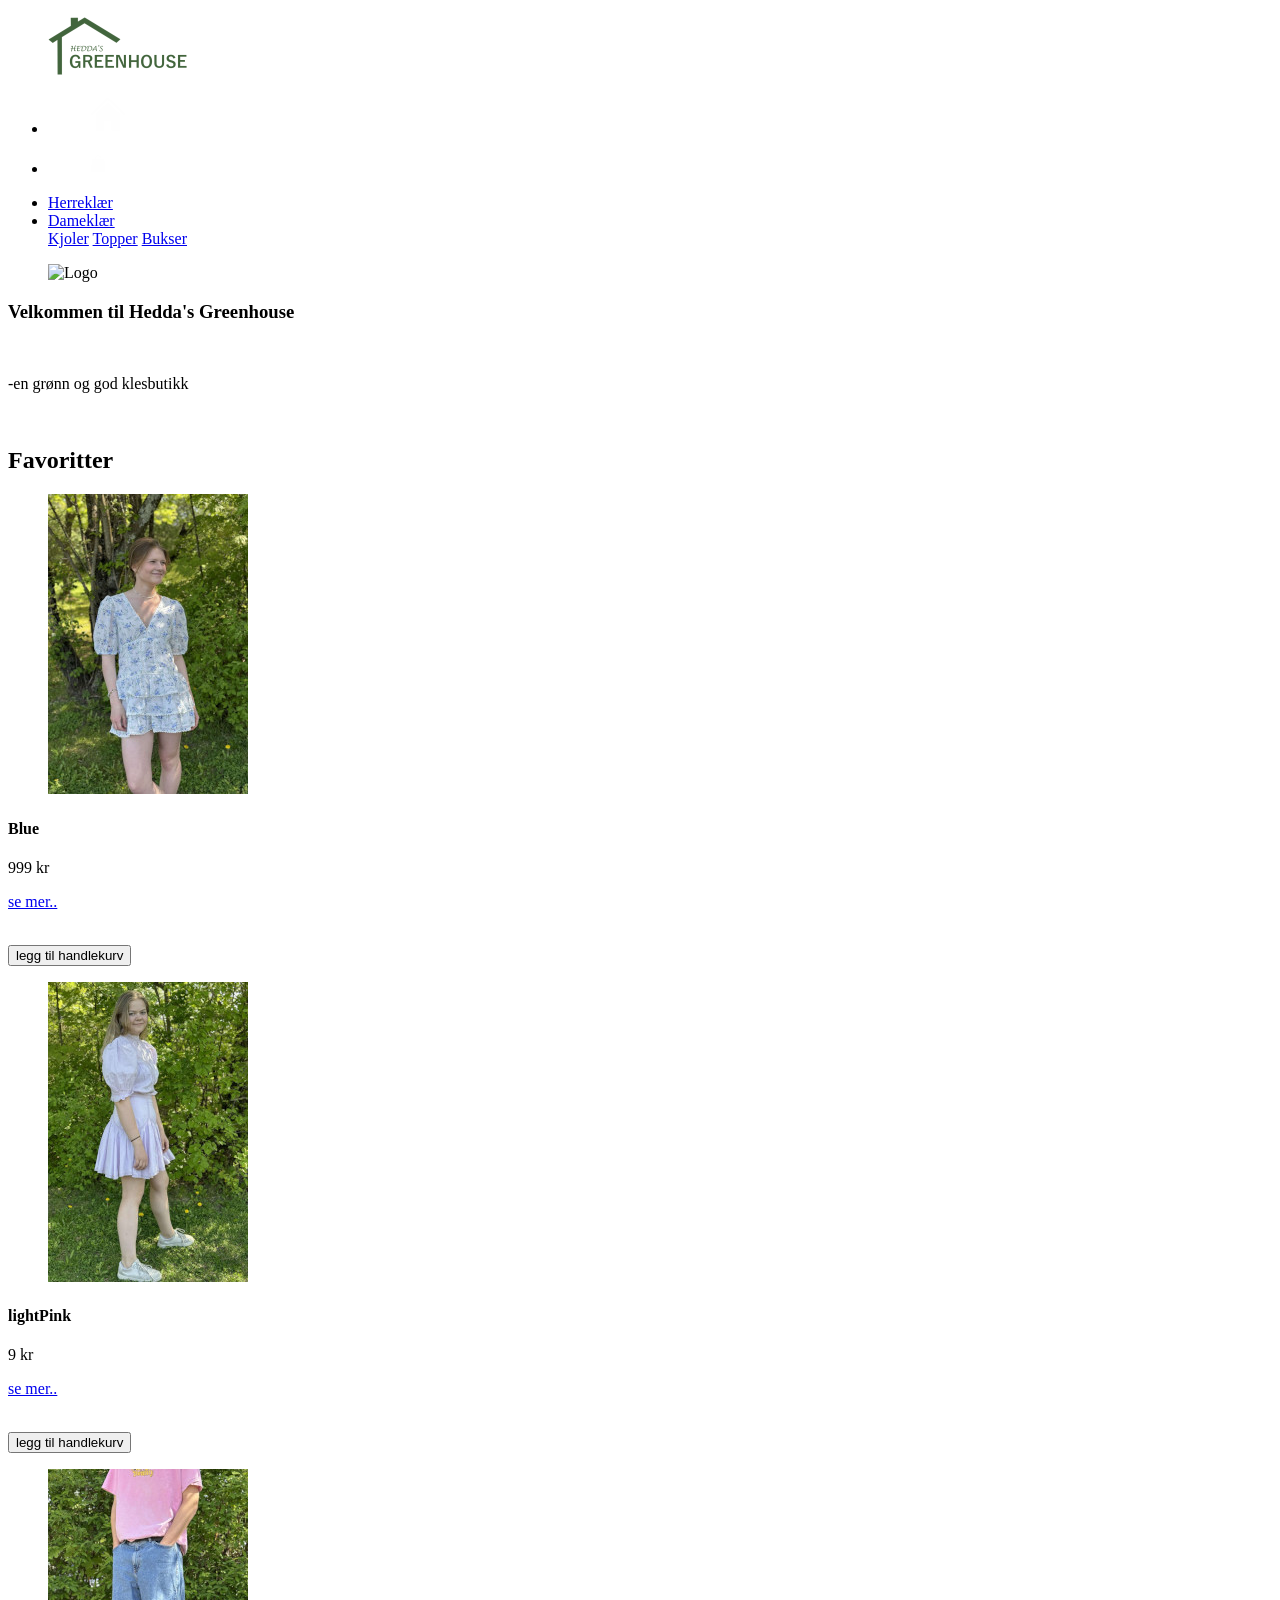
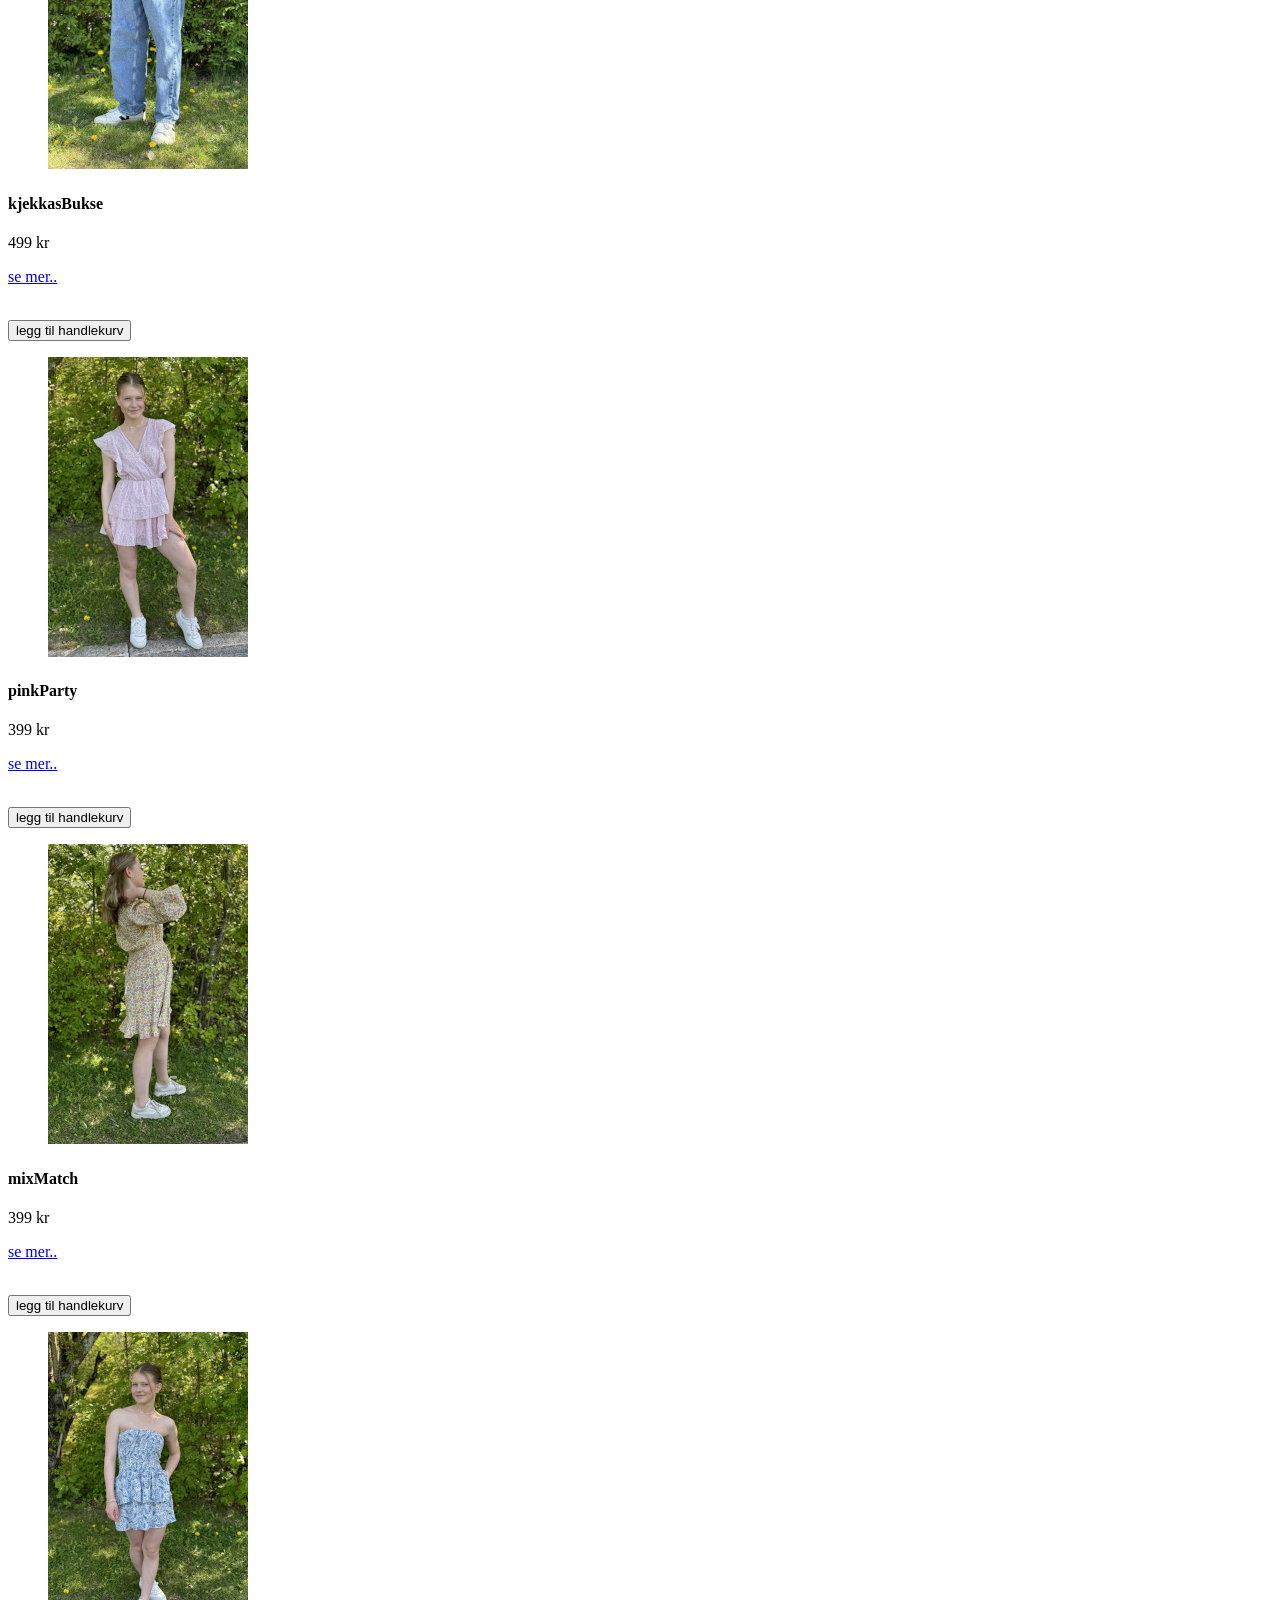
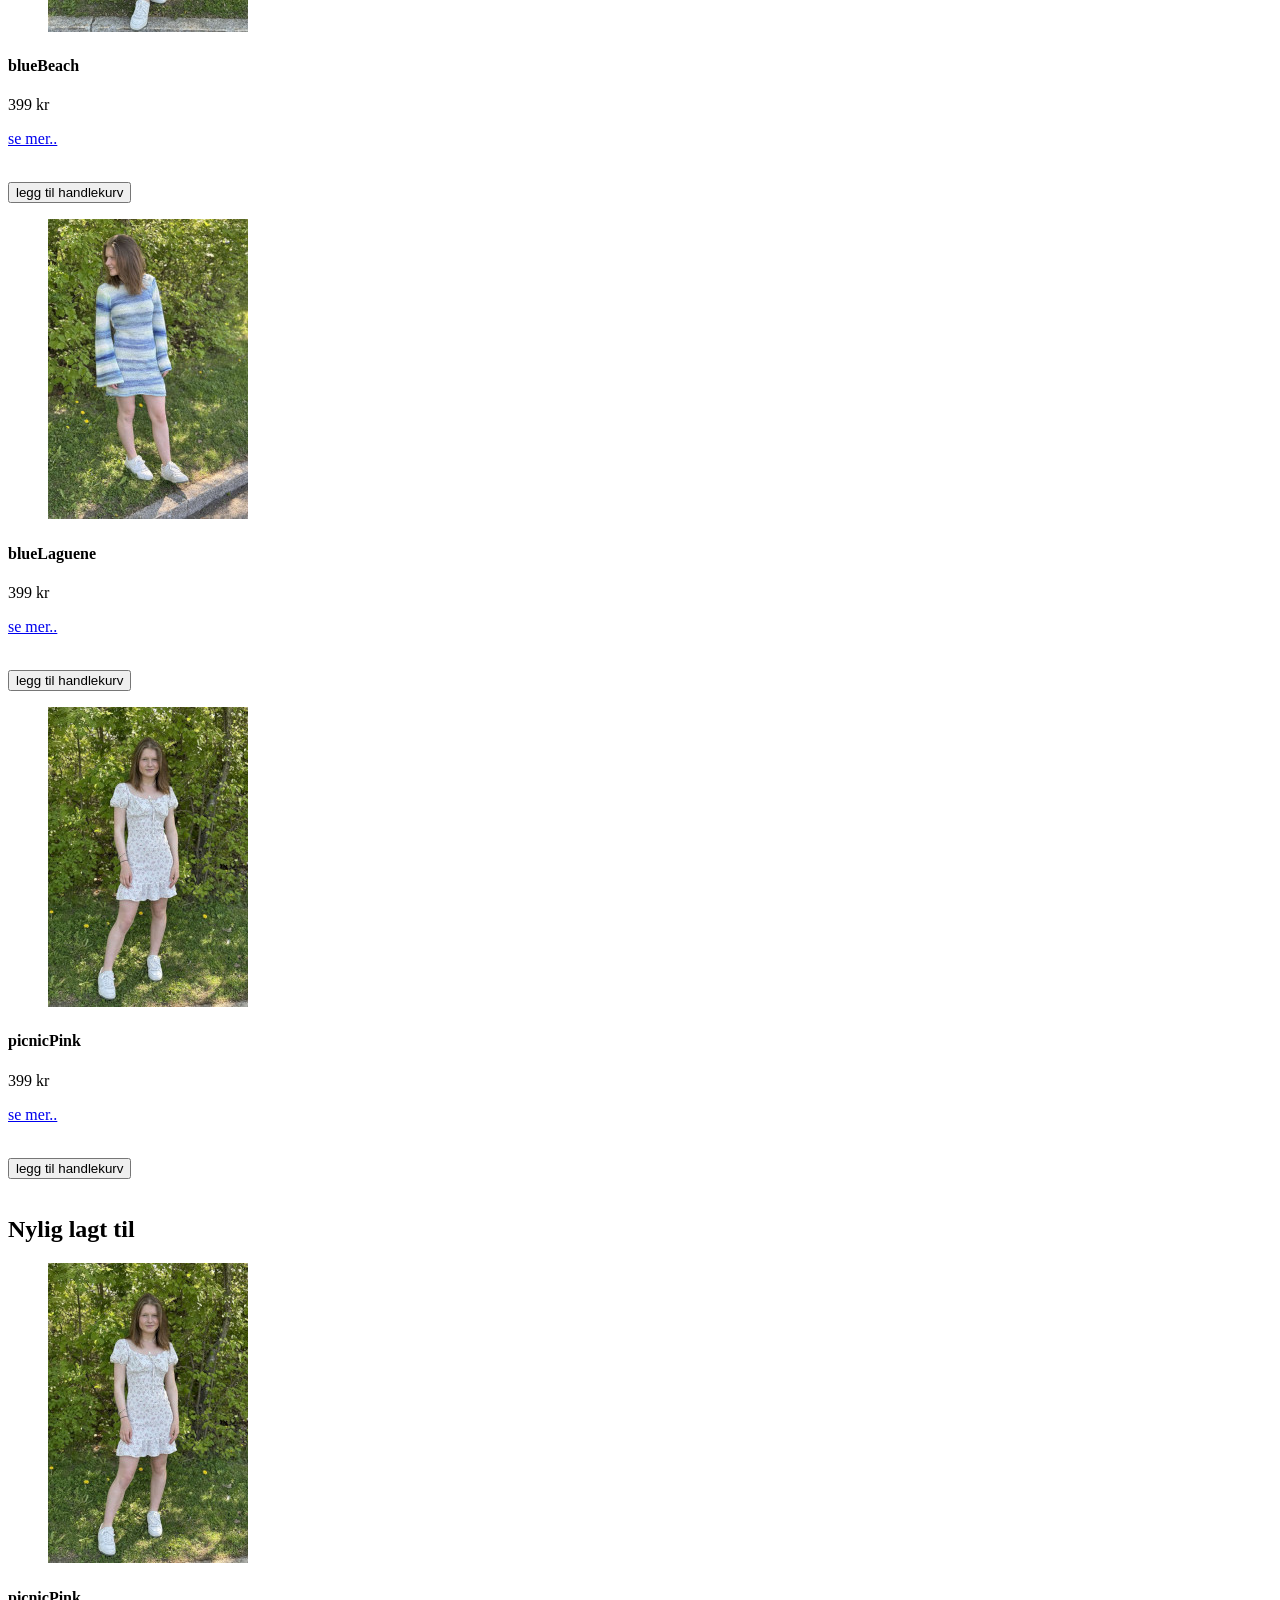
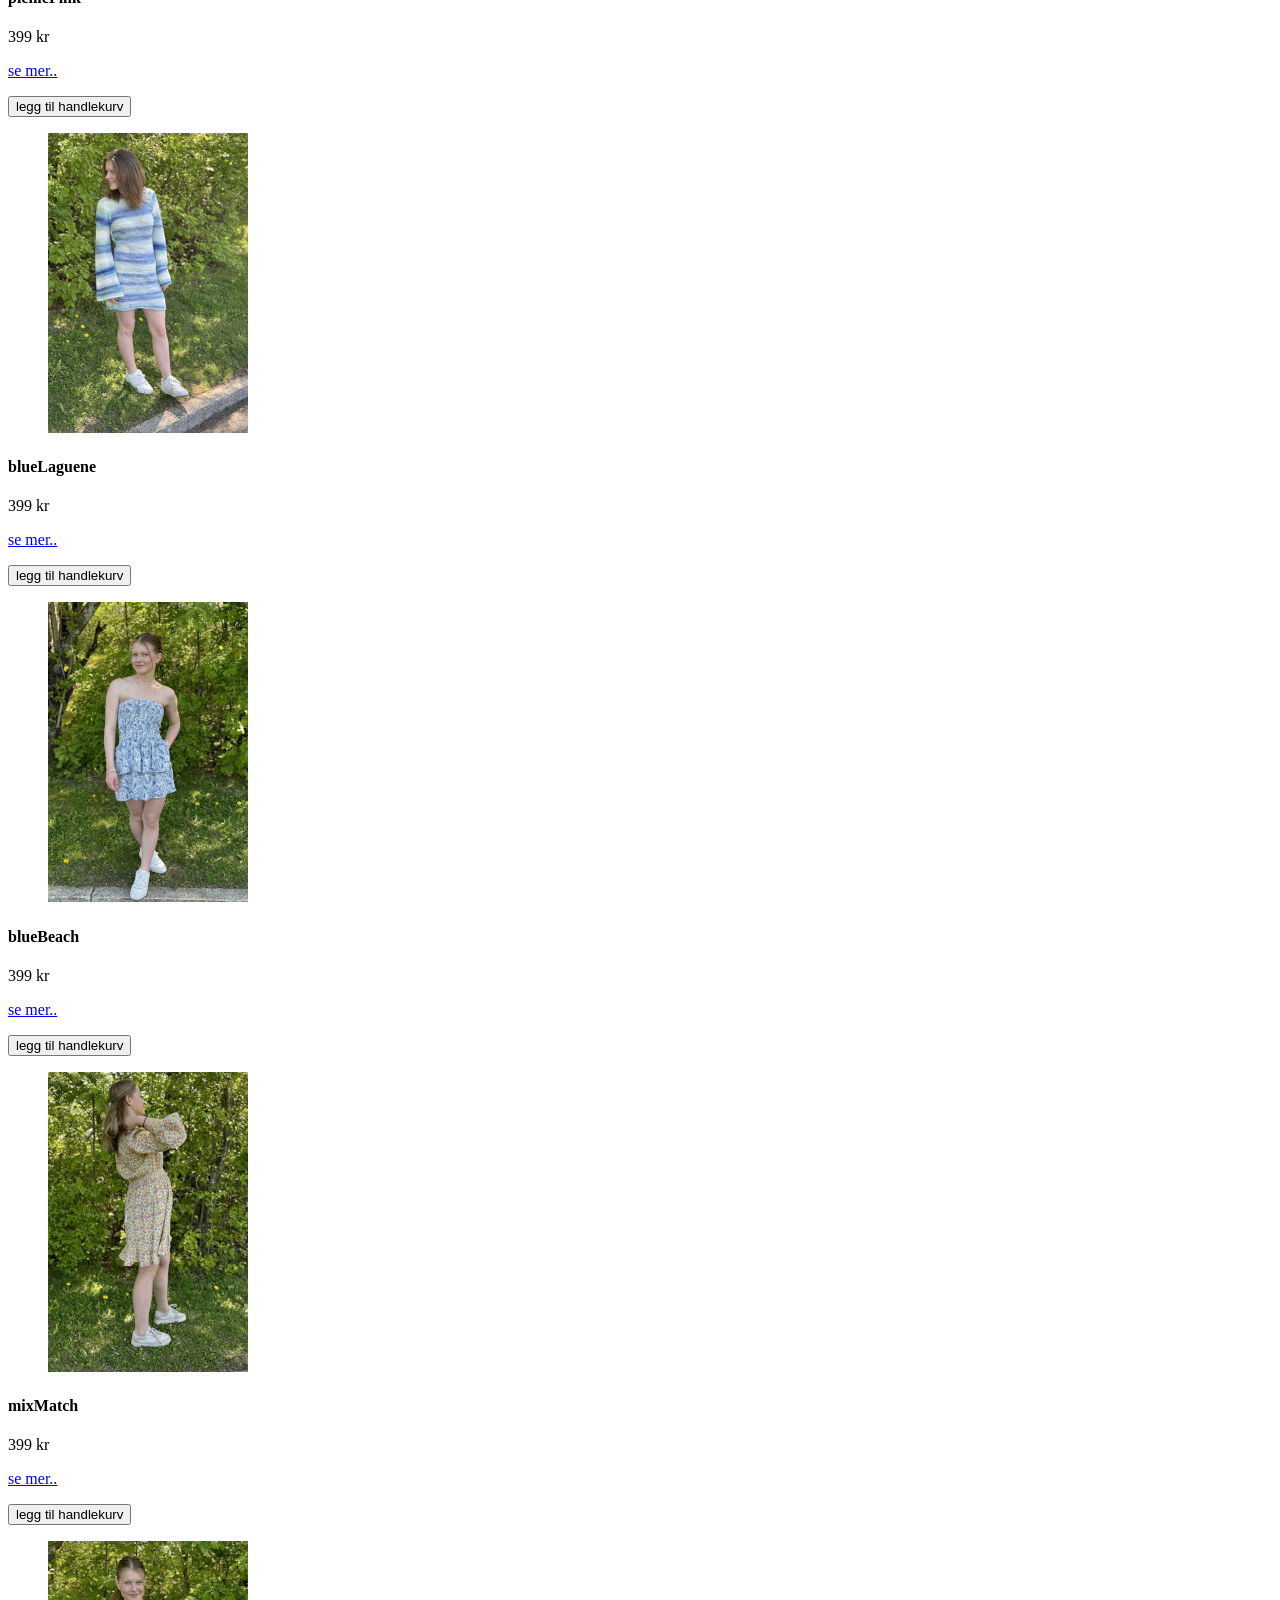
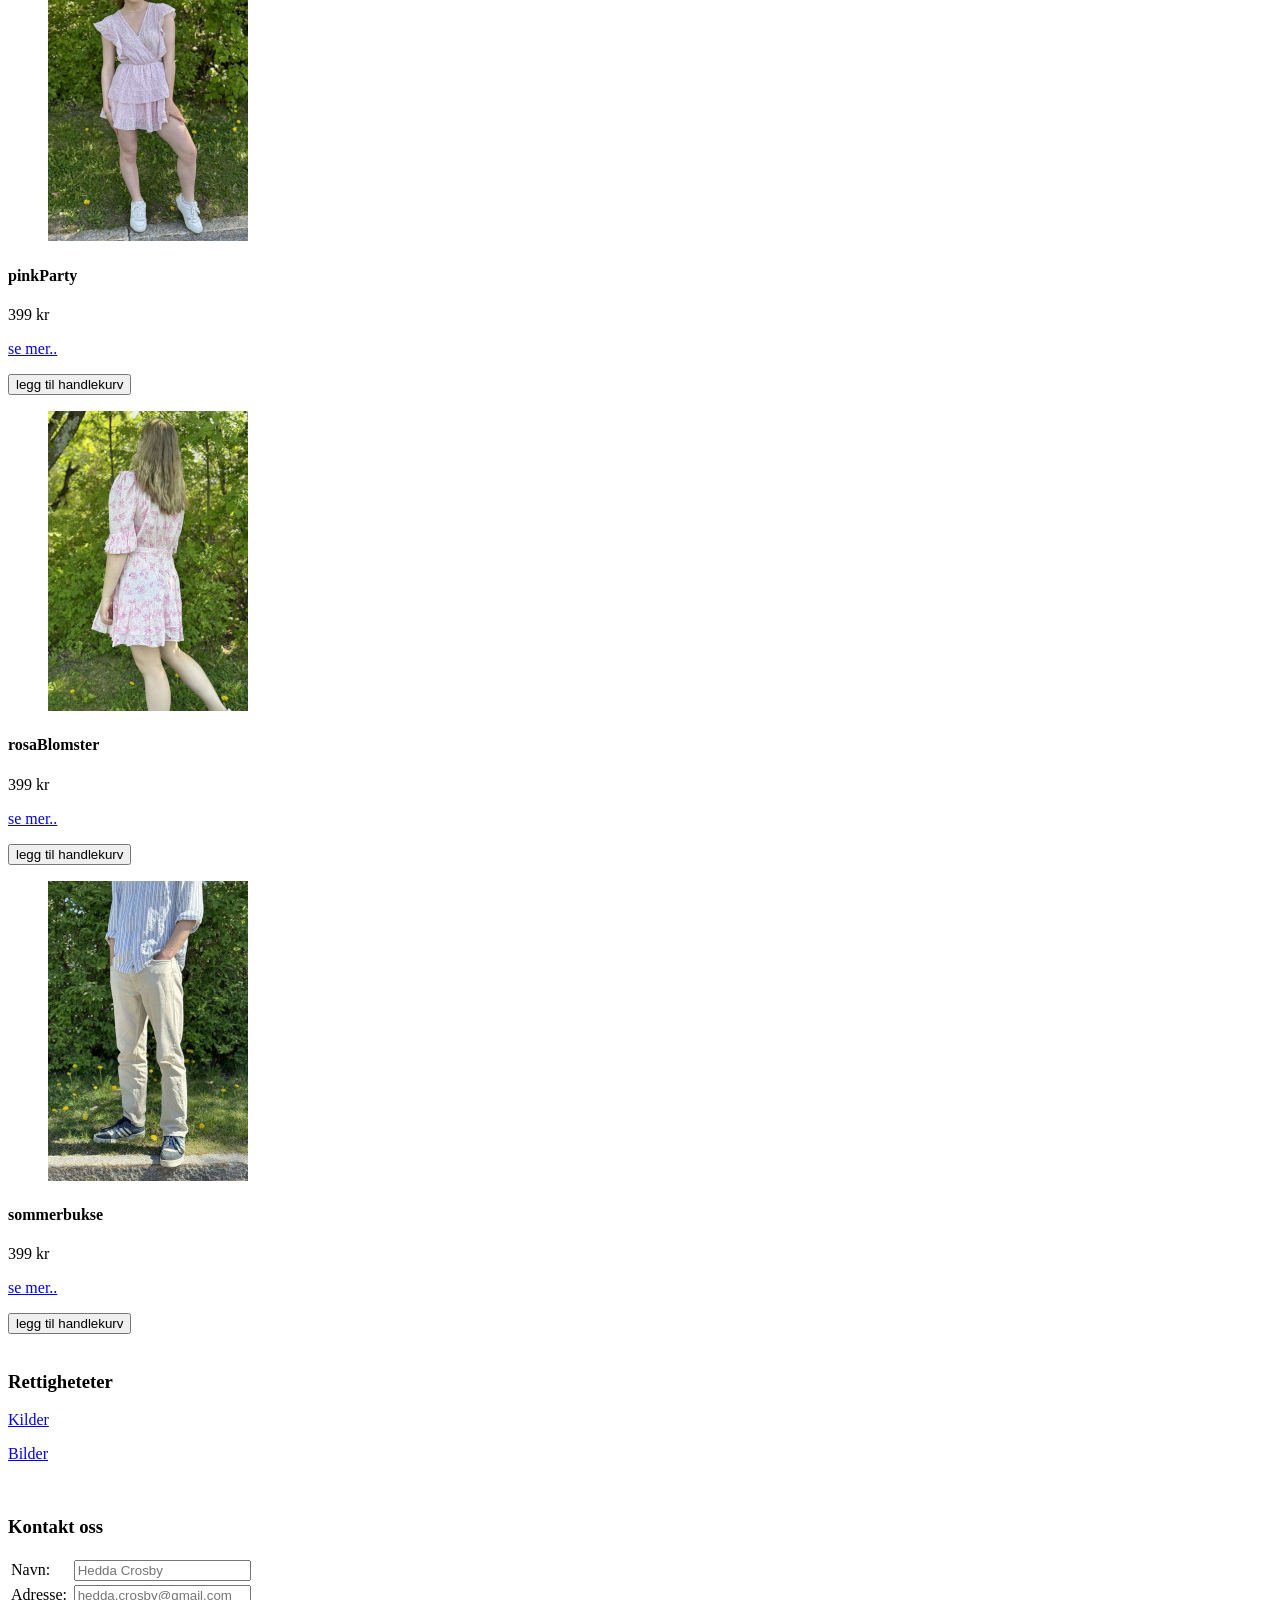
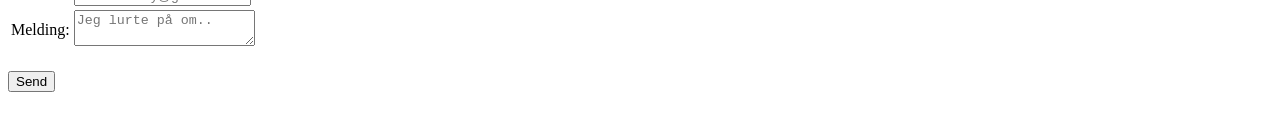
==== index.html @ 3c692fcc "commit all files" ====
<!DOCTYPE html> <!--Forteller at vi skriver etter HTML 5 standarden-->
<html lang="no">

<head> <!--Her legges metainformasjonen-->
  <title>Hedda's Greenhouse</title>
  <meta charset="utf-8"> <!--tegnsettet vi bruker-->
  <link rel="stylesheet" href="stilark/layout.css">
</head>

 <!--Henviser til lagrede js filer-->
 <script src="js/produkter.js"></script>
 <script src="js/funksjoner.js"></script>

<body>
  <header>
    <figure> <img src='Medier/logo.png' alt='produktbilde'></figure>
  </header>


  <script>
      lastHandlekurv();
  </script>

  <nav>
    <ul> <!-- lager en liste -->
      <li><a href="index.html">
          <figure> <img src='Medier/hjemIkon.png' alt='hjem'></figure>
        </a></li>
      <li id="handlekurv"><a href="handlekurv.html">
          <figure> <img src='Medier/handlekurvIkon.png' alt='handlekurv'></figure>
      </li>
      <li><a href="#">Herreklær</a></li>
      <li class="dropdown">
        <a href="javascript:void(0)" class="dropbtn">Dameklær</a>
        <!--Hentet fra https://www.w3schools.com/css/css_dropdowns.asp -->
        <div class="dropdown-content">
          <a href="kjoler.html">Kjoler</a>
          <a href="#">Topper</a>
          <a href="#">Bukser</a>
        </div>
      </li>
    </ul>
  </nav>


  <div id="intro">
    <div>
      <figure> <!--Boks for å oppbevare bilde-->
        <img src="medier/logo_utenTekst.png" alt="Logo">
      </figure>
    </div>
    <div id="introTekst">
      <h3>Velkommen til Hedda's Greenhouse</h3>
      <br>
      <p>-en grønn og god klesbutikk</p>
    </div>
  </div>
  <br>
  <h2>Favoritter</h2>
  <div id="favoritterKarusell" class="glider"></div>
  <br>
  <h2>Nylig lagt til</h2>
  <div id="nyligLagtTil" class="glider"></div>
  <br>


  <footer>
    <h3>Rettigheteter</h3>
    <p><a href="kilder.html">Kilder</a></p>
    <p><a href="bilder.html">Bilder</a></p>

    <br>
    <h3>Kontakt oss</h3>


    <table> <!-- lager en tabell -->
      <tr>
        <!-- Lager felt for brukerinput -->
        <td><label for="brukernavn">Navn:</label></td>
        <td><input type="text" id="brukernavn" placeholder="Hedda Crosby"></td>
      </tr>
      <tr>
        <td><label for="mail">Adresse: </label></td>
        <td><input type="text" id="mail" placeholder="hedda.crosby@gmail.com"></td>
      </tr>
      <tr>
        <td><label for="melding">Melding: </label></td>
        <td><textarea id="melding" placeholder="Jeg lurte på om.."></textarea></td>
      </tr>
    </table>

    <br>
    <button onclick="sendMelding()">Send</button>

    <br>
    <p id="tilbakemeldingMelding"></p>
    <br>

  </footer>

  <script>

    let htmlTekst = "";
    let htmlTekst2 = "";


    //Lager html for å vise detaljene om produktene i handlekurven
    for (let i = 0; i < produkter.length; i++) {
      let produkt = produkter[i];
      if (produkt.favoritt == "true") {
        htmlTekst += "<div>";
        htmlTekst += "<figure> <img src = 'Medier/" + produkt.navn + ".jpg' alt='produktbilde'></figure>";
        htmlTekst += "<h4>" + produkt.navn + "</h4>";
        htmlTekst += "<p>" + produkt.pris + " kr </p>";
        htmlTekst += "<p><a href='detaljer.html?produktid=" + i + "''>se mer.. </a></p>"
        htmlTekst += "<br><button onclick='leggTilHandlekurv(" + i + ")'>legg til handlekurv</button>";
        htmlTekst += "</div>";

      }
    }

    favoritterKarusell.innerHTML = htmlTekst;

    //Lager html for å vise detaljene om produktene i handlekurven
    for (let i = produkter.length - 1; i >= produkter.length - 7; i--) {
      let produkt = produkter[i];
      htmlTekst2 += "<div>";
      htmlTekst2 += "<figure> <img src = 'Medier/" + produkt.navn + ".jpg' alt='produktbilde'></figure>";
      htmlTekst2 += "<h4>" + produkt.navn + "</h4>";
      htmlTekst2 += "<p>" + produkt.pris + " kr </p>";
      htmlTekst2 += "<p><a href='detaljer.html?produktid=" + i + "''>se mer.. </a></p>"
      htmlTekst2 += "<button onclick='leggTilHandlekurv(" + i + ")'>legg til handlekurv</button>";
      htmlTekst2 += "</div>";
    }

    nyligLagtTil.innerHTML = htmlTekst2;
    
  
    produktteller();
  </script>
</body>

</html>
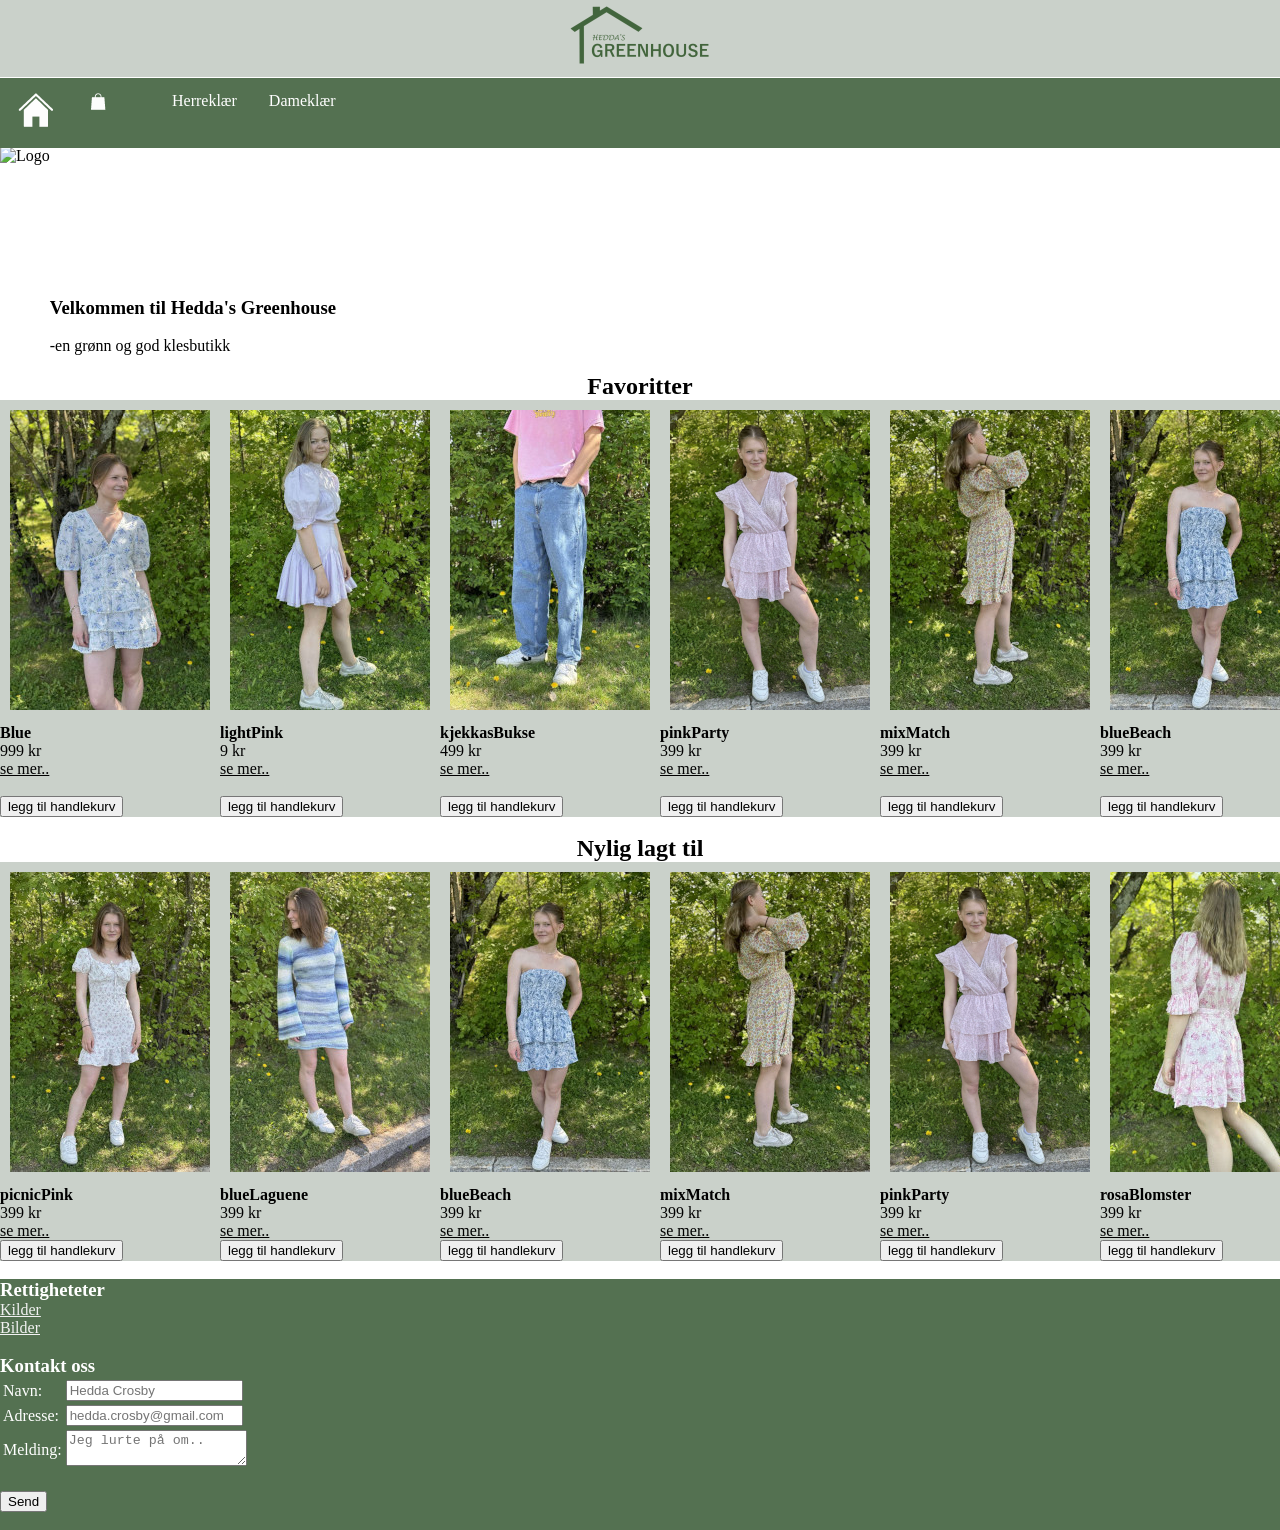
==== commit 89d6227a: "renamed css folder" ====
--- a/index.html
+++ b/index.html
@@ -4,7 +4,7 @@
 <head> <!--Her legges metainformasjonen-->
   <title>Hedda's Greenhouse</title>
   <meta charset="utf-8"> <!--tegnsettet vi bruker-->
-  <link rel="stylesheet" href="stilark/layout.css">
+  <link rel="stylesheet" href="css/layout.css">
 </head>
 
  <!--Henviser til lagrede js filer-->
--- a/css/layout.css
+++ b/css/layout.css
@@ -0,0 +1,181 @@
+* {
+  margin: 0;
+}
+
+header {
+  font-size: 50px;
+  text-align: center;
+  font-family: 'Cinzel', serif;
+  position: sticky;
+  top: 0px;
+  background-color: rgb(202, 209, 202);
+
+}
+
+
+nav {
+  background-color: #547151;
+  display: flex;
+  flex-direction: row;
+  position: sticky;
+  /*Gjør at navigasjonsbaren forblir på skjermen selv om det scrolles nedover*/
+  top: 78px;
+  /* Definerer hvor navigasjonsbaren skal sitte fast */
+  width: 100%;
+
+
+}
+
+ul {
+  list-style-type: none;
+  margin: 0;
+  padding: 0;
+}
+
+li a:hover,
+.dropdown:hover .dropbtn {
+  background-color: rgb(134, 191, 141);
+}
+
+button {
+  cursor: pointer;
+}
+
+
+ul li {
+  float: left;
+}
+
+
+li a,
+.dropbtn {
+  display: inline-block;
+  color: white;
+  text-align: center;
+  padding: 14px 16px;
+  text-decoration: none;
+}
+
+li.dropdown {
+  display: inline-block;
+}
+
+.dropdown-content {
+  display: none;
+  position: absolute;
+  background-color: #f9f9f9;
+  min-width: 160px;
+  box-shadow: 0px 8px 16px 0px rgba(0, 0, 0, 0.2);
+  z-index: 1;
+}
+
+.dropdown-content a {
+  color: black;
+  padding: 12px 16px;
+  text-decoration: none;
+  display: block;
+  text-align: left;
+}
+
+.dropdown-content a:hover {
+  background-color: #f1f1f1;
+}
+
+.dropdown:hover .dropdown-content {
+  display: block;
+}
+
+h2 {
+  text-align: center;
+}
+
+/* Hentet fra https://dev.to/nehalahmadkhan/how-to-make-footer-stick-to-bottom-of-web-page-3i14 */
+body {
+  min-height: 100vh;
+  display: flex;
+  flex-direction: column;
+}
+
+footer {
+  margin-top: auto;
+  background-color: #547151;
+  color: white;
+
+}
+
+.salgsbilderVisning {
+  display: flex;
+  flex-direction: row;
+  margin: 10px;
+  flex-wrap: wrap;
+}
+
+.salgsbilderOppbevaring {
+  margin: 10px;
+  background-color: rgb(202, 209, 202);
+  margin: 10px;
+  padding: 5px;
+}
+
+
+#skrivTilbakemeldinger {
+  display: flex;
+  flex-direction: column;
+}
+
+.glider {
+  display: flex;
+  flex-direction: row;
+  overflow: auto;
+  white-space: nowrap;
+  background-color: rgb(202, 209, 202);
+
+}
+
+.glider figure {
+  margin: 10px;
+}
+
+header img {
+  margin-top: 5px;
+}
+
+
+a {
+  color: #000000;
+}
+
+a:hover {
+  color: #547151;
+}
+
+#detaljerOppbevaring {
+  margin: 5px;
+  background-color: rgb(202, 209, 202);
+  padding: 5px;
+  display: flex;
+  flex-direction: row;
+  flex-wrap: wrap;
+}
+
+#detaljerTekst {
+  margin-left: 10px;
+  margin-top: 20px;
+}
+
+#intro {
+  display: flex;
+  flex-direction: row;
+}
+
+#introTekst {
+  margin-top: 150px;
+}
+
+footer a {
+  color: #f1f1f1;
+}
+
+footer a:hover {
+  color: #000000;
+}
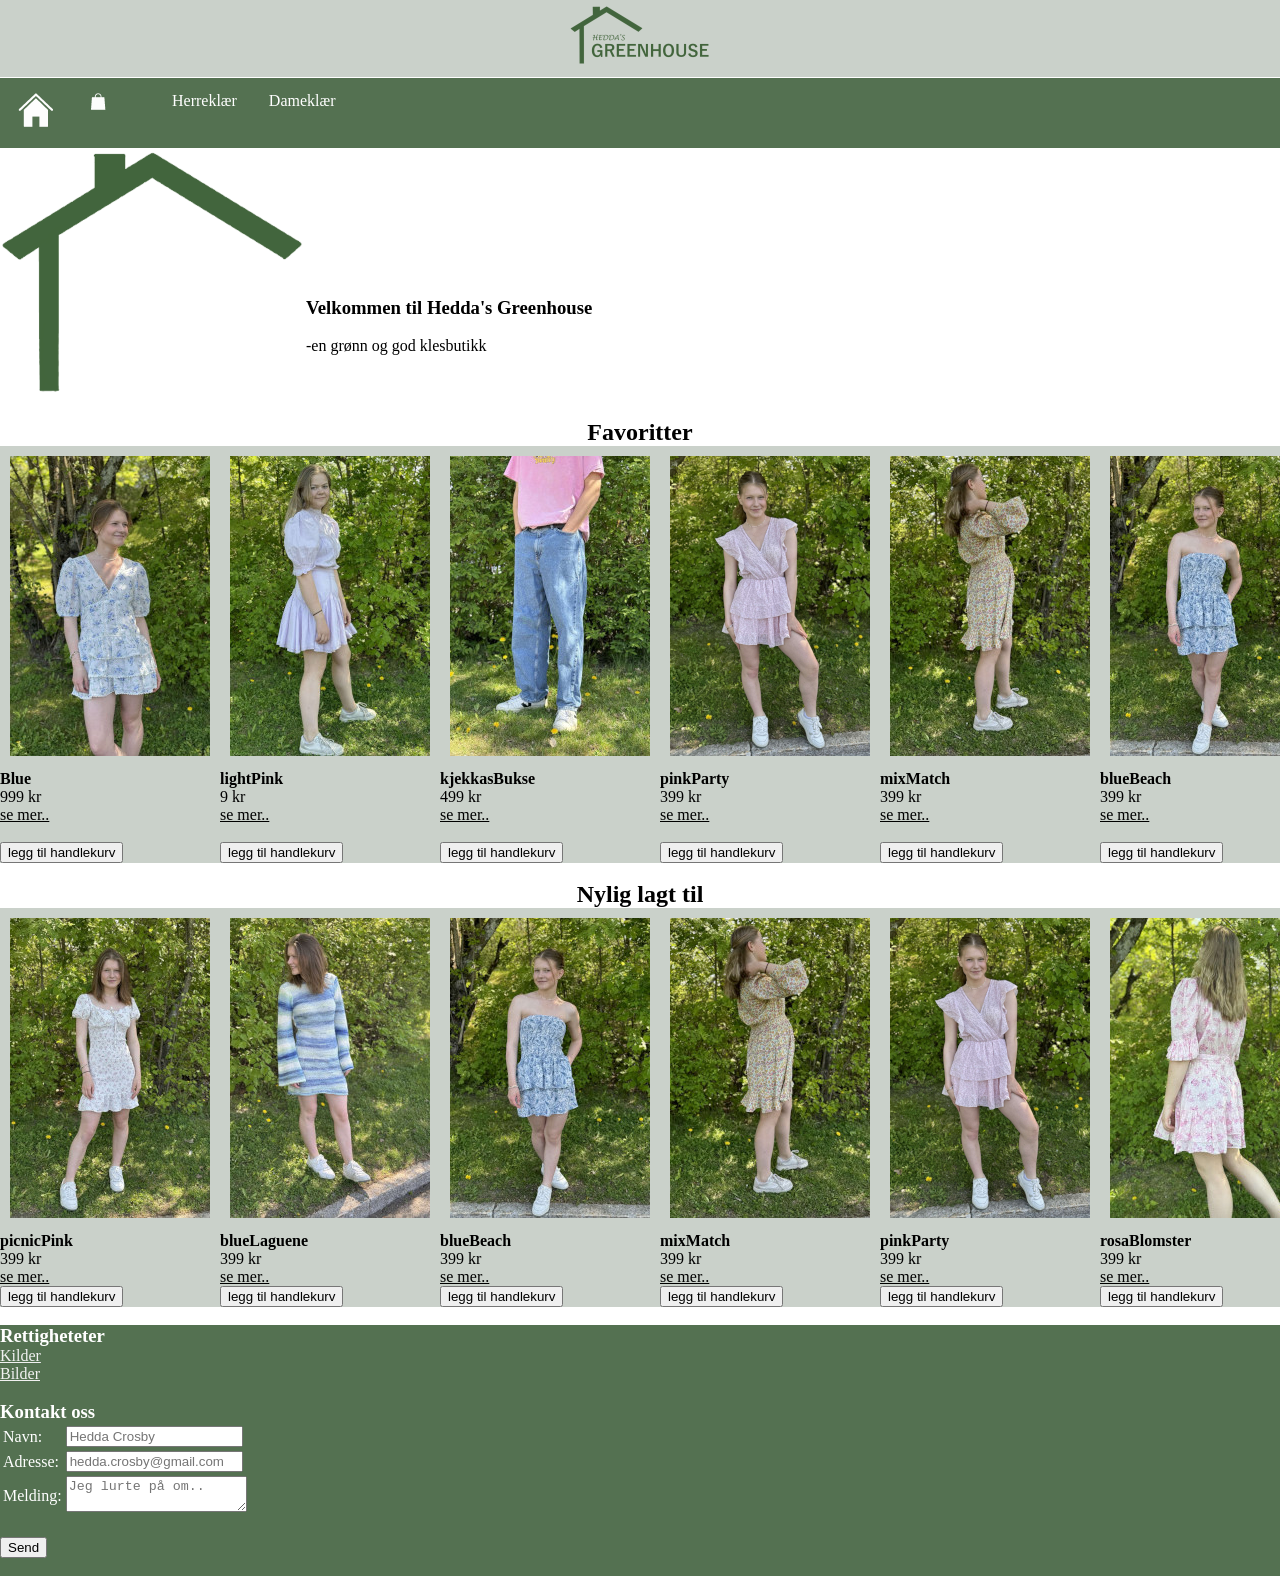
==== commit 9d197929: "corrected image path" ====
--- a/index.html
+++ b/index.html
@@ -46,7 +46,7 @@
   <div id="intro">
     <div>
       <figure> <!--Boks for å oppbevare bilde-->
-        <img src="medier/logo_utenTekst.png" alt="Logo">
+        <img src="Medier/logo_utenTekst.png" alt="Logo">
       </figure>
     </div>
     <div id="introTekst">
